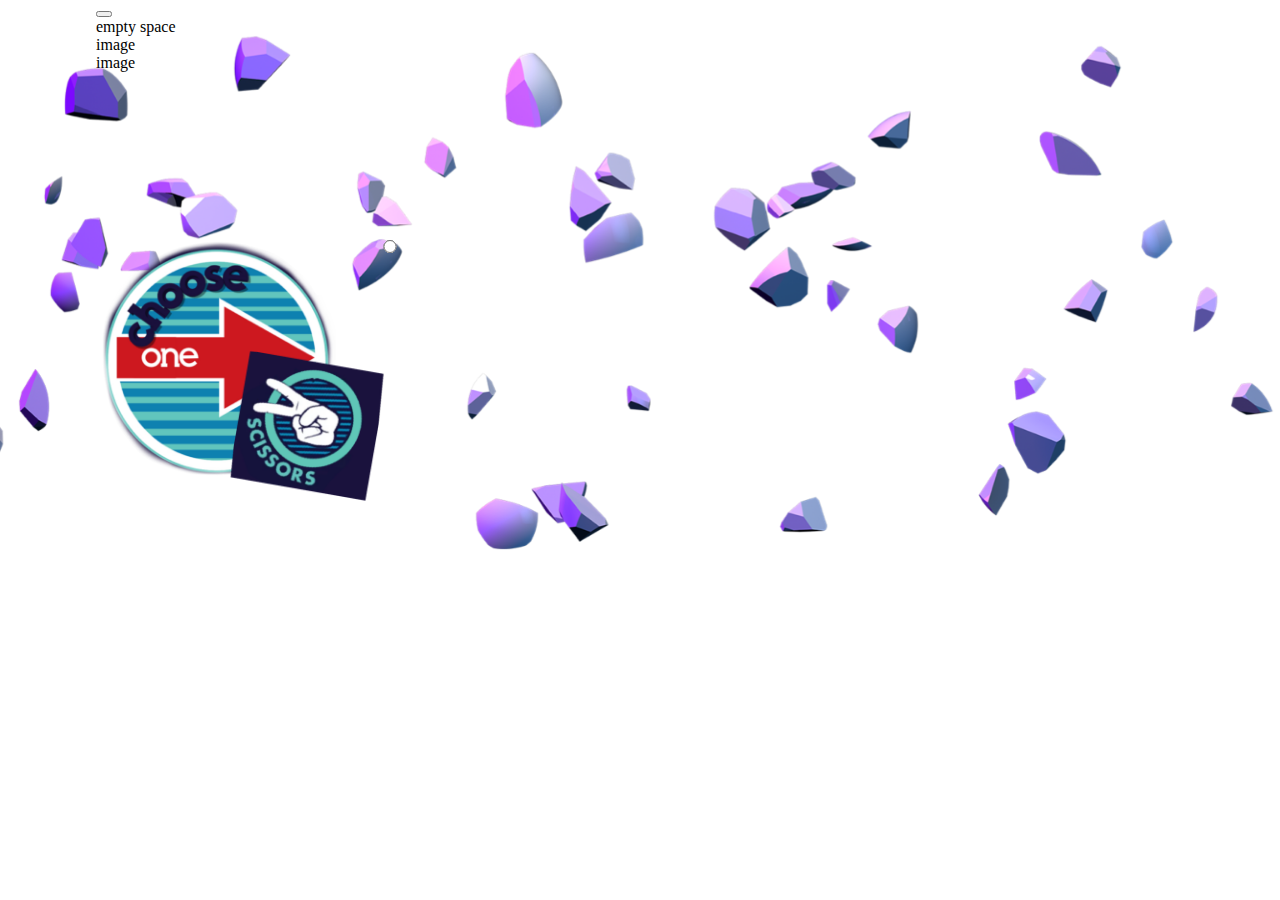
==== index1.html @ 9e764949 "refreshes to css" ====
<!DOCTYPE html>
<html lang="en">

<head>
    <meta charset="UTF-8">
    <meta name="viewport" content="width=device-width, initial-scale=1.0">
    <meta http-equiv="X-UA-Compatible" content="ie=edge">
    <link href="https://fonts.googleapis.com/css2?family=Titillium+Web:wght@300&display=swap" rel="stylesheet">
    <link rel="stylesheet" href="styles/reset.css">
    <link rel="stylesheet" href="styles/style.css">
    <link rel="stylesheet" href="styles/home.css">
    <title>Rock Paper Scissors</title>
</head>
<body>
    
        <section class="playerchoices">
                <p></p>
                <input class= "radio" type="radio" name="checked" id="rock-button">
                <p class="choosebutton">
                    <img class="choosebutton1" src="/OverPage-0 5.png" alt="">
                </p>
                <input class="radio" type="radio" name="checked" id="paper-button">
                <p>
                    <img src="/scissors.png" alt="picture of hand in scissors position" class="scissors-input">
                </p>
                <input class="radio" type="radio" name="checked" id="scissors-button">
                
           
        </section>

        <section class="game-play-area">
            <div>
                <button id="play-button">
            </div>
            <div>empty space</div>
            <div>
                <div>image</div>
                <div>image</div>
                <div id="scorecard">
                    <div id="wins"></div>
                    <div id="losses"></div>
                </div>
            </div>
        </section>
</body>
---- styles/style.css ----
html {
	margin: 0;
	padding: 0;
    }

body { 
	display:inline-flex;
	padding: 0;
    background-image: url("/back-ground1.PNG");
    background-repeat: no-repeat;
    background-size: cover;
    max-width: auto;
    min-height: 100vh;
    }

/*main {
    display: grid;
    grid-template-columns:75em 75em;
    background-color: transparent;
    }*/

section.playerchoices {
    display: grid;
    grid-template-columns: 5em 20em;
    grid-template-rows: 4em 4em 4em;
    margin-top: 15em;
    margin-left: 1em;
    max-width: 5em;
    background-color: transparent;
    }
input {
    position: absolute;
    left: 170px;
    margin-top: 0px;
    width: 40px;
    margin-left: 15em;
    height:fit-content;

}
.choosebutton1 {
    width: 15em;
    }
.scissors-input {
    width: 15em;
    position: relative;
    left: 170px;

}
/* .radio {
   
    }      

    /*section.playerchoicesdivchild1 {
    display:grid;
    grid-template-rows: 5em, 5em, 5em;
}
]
img.playerchoices {
    max-width: 100%;
    height: auto;

}
        
/*

.choose-one-box {
    display: grid;
    grid-template-columns: 60em;
        height: auto;
        background-size: 90em;
    
        }


div {
    display: grid;
    width: 160px;
    grid-template-columns:max-content;
    background-position-y: center;*/
    
    }
/*
.rock-paper-scissors {
    display:grid;
    grid-template-columns: 20em 40em;
    grid-template-rows: 40em 40em 40em;
    background-image: url("/choose-one.PNG");
    background-size: 15em;
    background-repeat: no-repeat;
    background-position-y: center;
    width:min-content;
    
    }
.radio-button {
    background-size: 0em;
    line-height:0em;
    
}




/*

a:link { 
	font-weight: bold; 
	text-decoration: none; 
	color: #B7A5DF;
	}
a:visited { 
	font-weight: bold; 
	text-decoration: none; 
	color: #D4CDDC;
	}
a:hover, a:focus, a:active { 
	text-decoration: underline; 
	color: #9685BA;
	}
abbr {
	border-bottom: none;
	}
---- styles/home.css ----
/* add home page styles here */
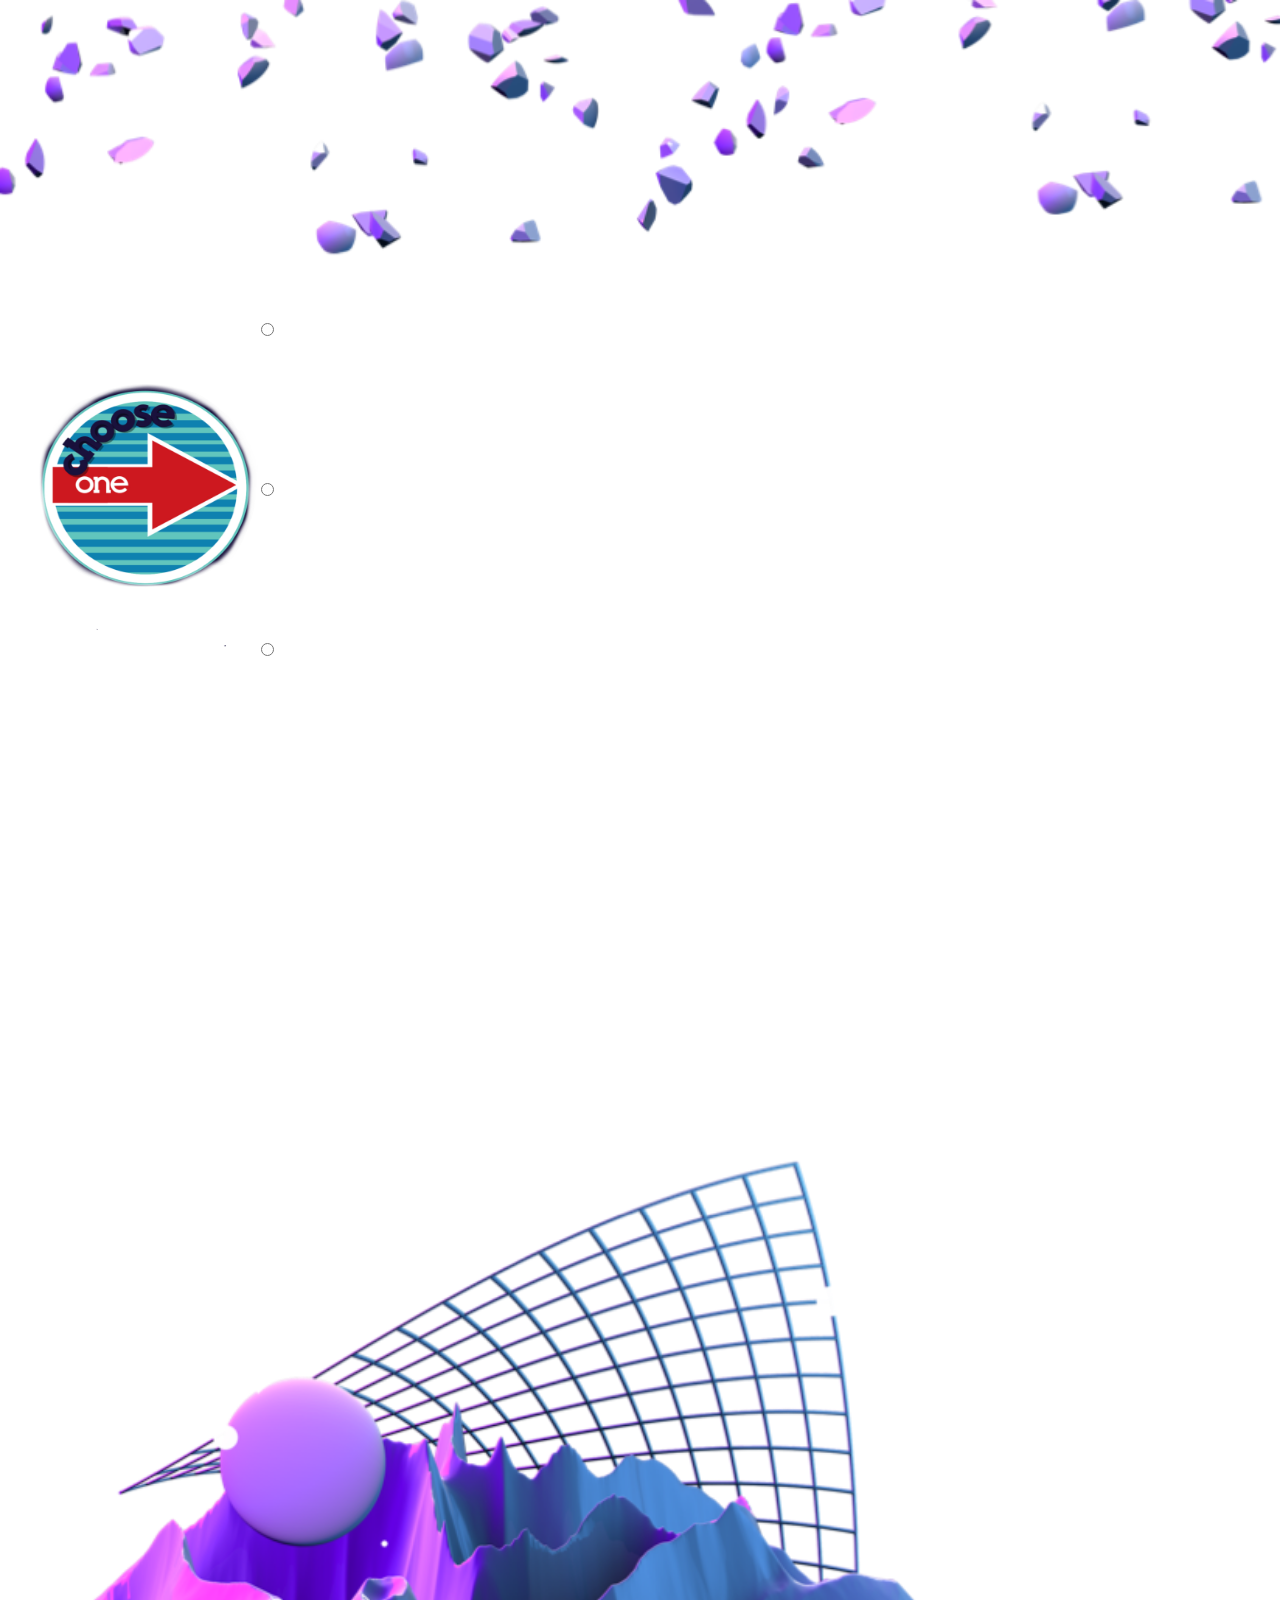
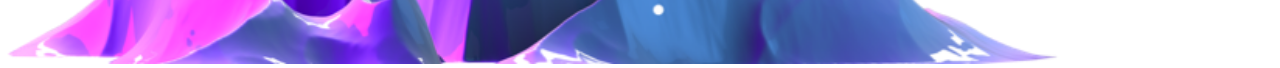
==== commit 05b51cf5: "new styling" ====
--- a/index1.html
+++ b/index1.html
@@ -12,34 +12,36 @@
     <title>Rock Paper Scissors</title>
 </head>
 <body>
+    <header>
+        <img src="/header.png" alt="">
+    </header>
     
         <section class="playerchoices">
-                <p></p>
-                <input class= "radio" type="radio" name="checked" id="rock-button">
-                <p class="choosebutton">
-                    <img class="choosebutton1" src="/OverPage-0 5.png" alt="">
-                </p>
-                <input class="radio" type="radio" name="checked" id="paper-button">
-                <p>
-                    <img src="/scissors.png" alt="picture of hand in scissors position" class="scissors-input">
-                </p>
-                <input class="radio" type="radio" name="checked" id="scissors-button">
-                
-           
+                <img src="/choose-one.PNG" class="one" alt="">
+          
+            
+            <ul>
+                <span class="span-rock">
+                    <input  class="input"
+                            id="input-rock"
+                            type="radio"
+                            name="checked">
+                </span>
+                <span class="span-paper">
+                    <input  class="input"
+                            id="input-paper"
+                            type="radio"
+                            name="checked">
+                </span>
+                <span class="span-scissors">
+                    <input class="input"
+                            id="input-scissors"
+                            type="radio"
+                            name="checked">
+                </span>
+            </ul>
         </section>
-
-        <section class="game-play-area">
-            <div>
-                <button id="play-button">
-            </div>
-            <div>empty space</div>
-            <div>
-                <div>image</div>
-                <div>image</div>
-                <div id="scorecard">
-                    <div id="wins"></div>
-                    <div id="losses"></div>
-                </div>
-            </div>
-        </section>
+    <div>
+        <img src="/footer.png" alt="">
+    </div>
 </body>--- a/styles/style.css
+++ b/styles/style.css
@@ -2,23 +2,58 @@
 	margin: 0;
 	padding: 0;
     }
+header {
+    max-height: 20em;
+}
+footer {
+    max-height: 20em;
+}
+section {
+    display: grid;
+    grid-template-columns: 15em 35em;
+    margin-left: 1em;
+    padding-top: 0 em;
+    }
 
+.one {
+    position:relative;
+    top: -15em;
+    width: 40em;
+    height: 50em;
+}
+/*span {
+    width: 50em;
+    height: auto;
+    position: relative;
+    }
+    */
+ul {
+    display: grid;
+    grid-template-rows: 10em 10em 10em;
+}
+
+img {
+    width: 100%;
+    height: auto;
+
+}
+/*
 body { 
-	display:inline-flex;
-	padding: 0;
     background-image: url("/back-ground1.PNG");
-    background-repeat: no-repeat;
+    position: relative;
+
+   /* background-repeat: no-repeat;
     background-size: cover;
     max-width: auto;
     min-height: 100vh;
     }
-
+/*
 /*main {
     display: grid;
     grid-template-columns:75em 75em;
     background-color: transparent;
     }*/
-
+/*
 section.playerchoices {
     display: grid;
     grid-template-columns: 5em 20em;
@@ -28,6 +63,7 @@
     max-width: 5em;
     background-color: transparent;
     }
+    /*
 input {
     position: absolute;
     left: 170px;
@@ -35,6 +71,7 @@
     width: 40px;
     margin-left: 15em;
     height:fit-content;
+
 
 }
 .choosebutton1 {
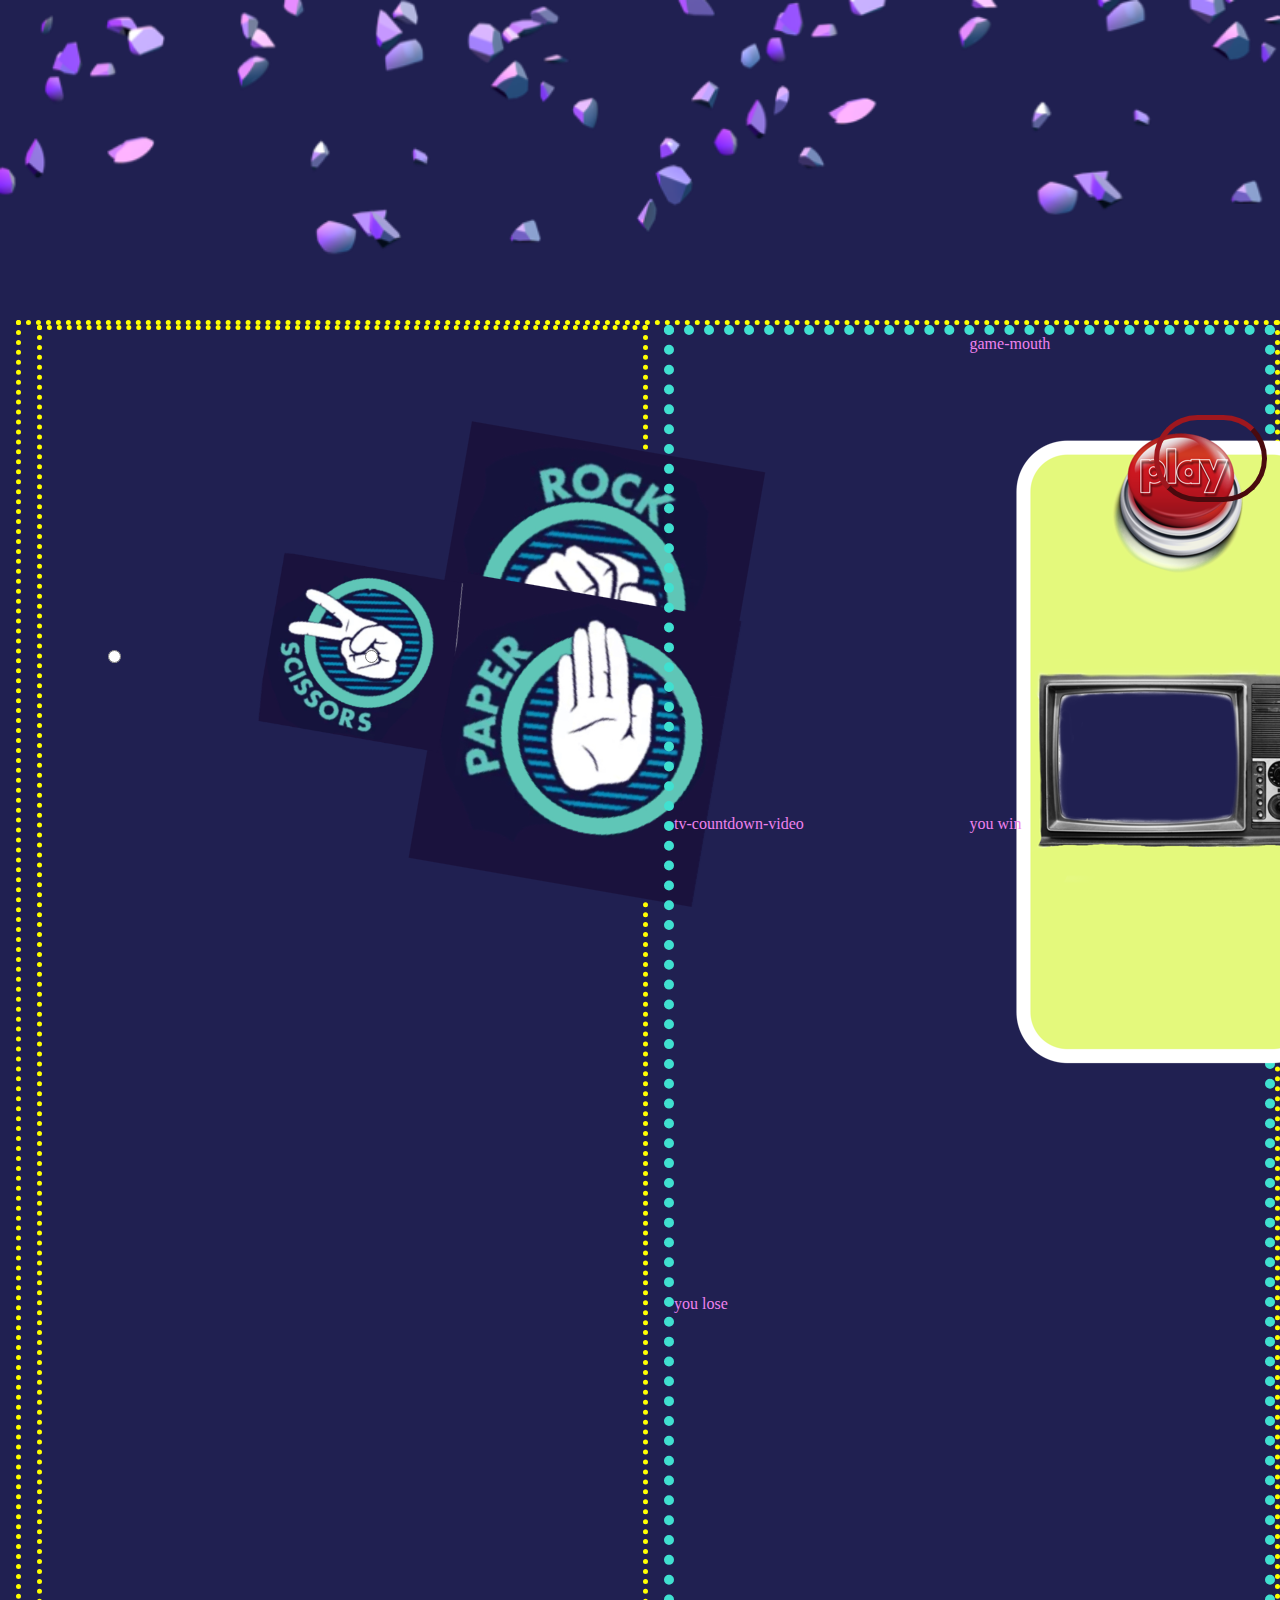
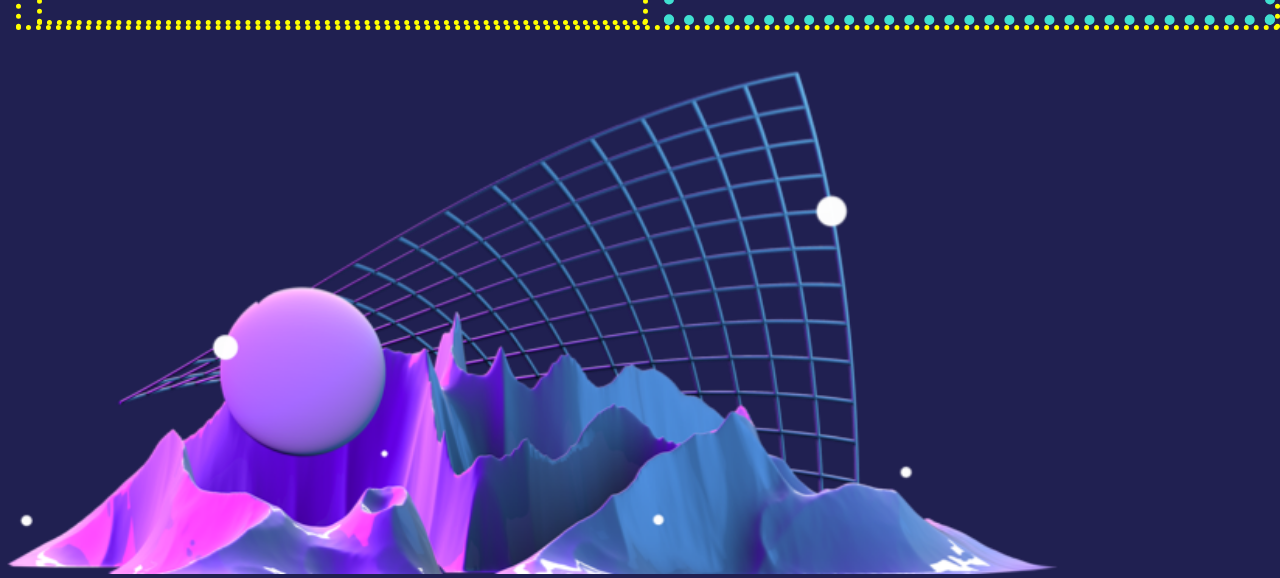
==== commit d5f79dd6: "new banch to avoid errors" ====
--- a/index1.html
+++ b/index1.html
@@ -13,35 +13,66 @@
 </head>
 <body>
     <header>
-        <img src="/header.png" alt="">
+        <img    src="/header.png" 
+                class="header-pic"
+                alt="">
     </header>
-    
+        <section class="metacontainer">
         <section class="playerchoices">
-                <img src="/choose-one.PNG" class="one" alt="">
-          
-            
+                <img    src="/choose-one.png"
+                        class="one" 
+                        alt="">
             <ul>
                 <span class="span-rock">
-                    <input  class="input"
+                    <img    src="/rock.png" 
+                            class="rock"
+                            alt="">
+                    <input  class="input-rock"
                             id="input-rock"
                             type="radio"
                             name="checked">
                 </span>
                 <span class="span-paper">
-                    <input  class="input"
+                    <img    src="/paper.png" 
+                            class="paper"
+                            alt="">
+                    <input  class="input-paper"
                             id="input-paper"
                             type="radio"
                             name="checked">
                 </span>
                 <span class="span-scissors">
-                    <input class="input"
+                    <img    src="/scissors.png" 
+                            class="scissors"
+                            alt="">
+                    <input class="input-scissors"
                             id="input-scissors"
                             type="radio"
                             name="checked">
                 </span>
             </ul>
         </section>
+        <section class="game-console">
+            <button class="function">  
+            </button>
+            <span class="messages-to-player">game-mouth
+                <img    src="/consol.png"
+                        class="console-body"
+                        alt="">
+            </span>
+            <span class="telly-frame"></span>
+                <img  src="" 
+                        class="telly-actual"
+                        alt="">tv-countdown-video
+            </span>
+            <span class="wins">you win</span>
+            <span class="losses">you lose</span>
+        
+        </section>
+        </section>
     <div>
-        <img src="/footer.png" alt="">
+        <img    src="/footer.png" 
+                class="footer-pic"
+                alt="">
     </div>
 </body>--- a/styles/style.css
+++ b/styles/style.css
@@ -2,158 +2,125 @@
 	margin: 0;
 	padding: 0;
     }
+body {
+    background-color: #202051;
+    }
 header {
     max-height: 20em;
-}
+    }
+.header-pic {
+    position:relative;
+    height: auto;
+    width: 100%;
+    z-index: 1;
+    }
 footer {
     max-height: 20em;
-}
+    }
+.footer-pic {
+    position:relative;
+    height: auto;
+    width: 100%;
+    z-index: 1; 
+    }
+/* this begins the meta container for the elements within*/
+.metacontainer {
+    display: grid;
+    grid: 50% 50%;
+    }
 section {
     display: grid;
-    grid-template-columns: 15em 35em;
+    grid-template-columns: 50% 50%;
     margin-left: 1em;
     padding-top: 0 em;
+    border-color:yellow;
+    border-style: dotted;
+    border-width: 5px;
+    }
+.playerchoices {
+
+}
+.one {
+    position:relative;
+    top: 2em;
+    width: 100%
+    }
+.meta-rock {
+    position:relative;
+    width: 20em;
+    top: -13em;
+    left: -12em;
+    height: auto; 
+    }
+.input-rock {
+    }
+.rock {
+    }
+.span-rock {
+    }*/
+.paper {
+    position:relative;
+    width: 20em;
+    top: -12em;
+    left: -4em;
+    height: auto;
+    }
+.scissors {
+    position:relative;
+    width: 20em;
+    top: -10em;
+    left: -9em;
+    height: auto;
+    }
+.input-rock {
+    position:relative;
+    left: -28em;
+    top: -25em;
+    }
+.input-paper {
+    position:relative;
+    left: -18em;
+    top: -26em;
+    }
+.input-scissors {
+    position:relative;
+    left: -23em;
+    top: -23em;
+    }
+    /*styling begins for the game console element of
+    the page*/
+
+.game-console {
+    display: relative;
+    grid-template-rows: 20em 10em 30em 20em;
+    color:violet;
+    border-color: turquoise;
+    border-style: dotted;
+    border-width: 10px;
     }
 
-.one {
+.consol.body {
     position:relative;
-    top: -15em;
-    width: 40em;
-    height: 50em;
+    width: 200em;
+    top: -13em;
+    left: -2222em;
+    height: auto;
+
 }
-/*span {
-    width: 50em;
-    height: auto;
-    position: relative;
-    }
-    */
+.function {
+    position:relative;
+    border-radius: 160px;
+    border-color: rgb(158, 23, 30);
+    border-width: 5px;
+    position:relative;
+    width: 8.5em;
+    top: 6em;
+    left: 36em;
+    height: 6.5em;
+    background-color:transparent;
+
+}
 ul {
     display: grid;
     grid-template-rows: 10em 10em 10em;
-}
-
-img {
-    width: 100%;
-    height: auto;
-
-}
-/*
-body { 
-    background-image: url("/back-ground1.PNG");
-    position: relative;
-
-   /* background-repeat: no-repeat;
-    background-size: cover;
-    max-width: auto;
-    min-height: 100vh;
     }
-/*
-/*main {
-    display: grid;
-    grid-template-columns:75em 75em;
-    background-color: transparent;
-    }*/
-/*
-section.playerchoices {
-    display: grid;
-    grid-template-columns: 5em 20em;
-    grid-template-rows: 4em 4em 4em;
-    margin-top: 15em;
-    margin-left: 1em;
-    max-width: 5em;
-    background-color: transparent;
-    }
-    /*
-input {
-    position: absolute;
-    left: 170px;
-    margin-top: 0px;
-    width: 40px;
-    margin-left: 15em;
-    height:fit-content;
-
-
-}
-.choosebutton1 {
-    width: 15em;
-    }
-.scissors-input {
-    width: 15em;
-    position: relative;
-    left: 170px;
-
-}
-/* .radio {
-   
-    }      
-
-    /*section.playerchoicesdivchild1 {
-    display:grid;
-    grid-template-rows: 5em, 5em, 5em;
-}
-]
-img.playerchoices {
-    max-width: 100%;
-    height: auto;
-
-}
-        
-/*
-
-.choose-one-box {
-    display: grid;
-    grid-template-columns: 60em;
-        height: auto;
-        background-size: 90em;
-    
-        }
-
-
-div {
-    display: grid;
-    width: 160px;
-    grid-template-columns:max-content;
-    background-position-y: center;*/
-    
-    }
-/*
-.rock-paper-scissors {
-    display:grid;
-    grid-template-columns: 20em 40em;
-    grid-template-rows: 40em 40em 40em;
-    background-image: url("/choose-one.PNG");
-    background-size: 15em;
-    background-repeat: no-repeat;
-    background-position-y: center;
-    width:min-content;
-    
-    }
-.radio-button {
-    background-size: 0em;
-    line-height:0em;
-    
-}
-
-
-
-
-/*
-
-a:link { 
-	font-weight: bold; 
-	text-decoration: none; 
-	color: #B7A5DF;
-	}
-a:visited { 
-	font-weight: bold; 
-	text-decoration: none; 
-	color: #D4CDDC;
-	}
-a:hover, a:focus, a:active { 
-	text-decoration: underline; 
-	color: #9685BA;
-	}
-abbr {
-	border-bottom: none;
-	}
-
